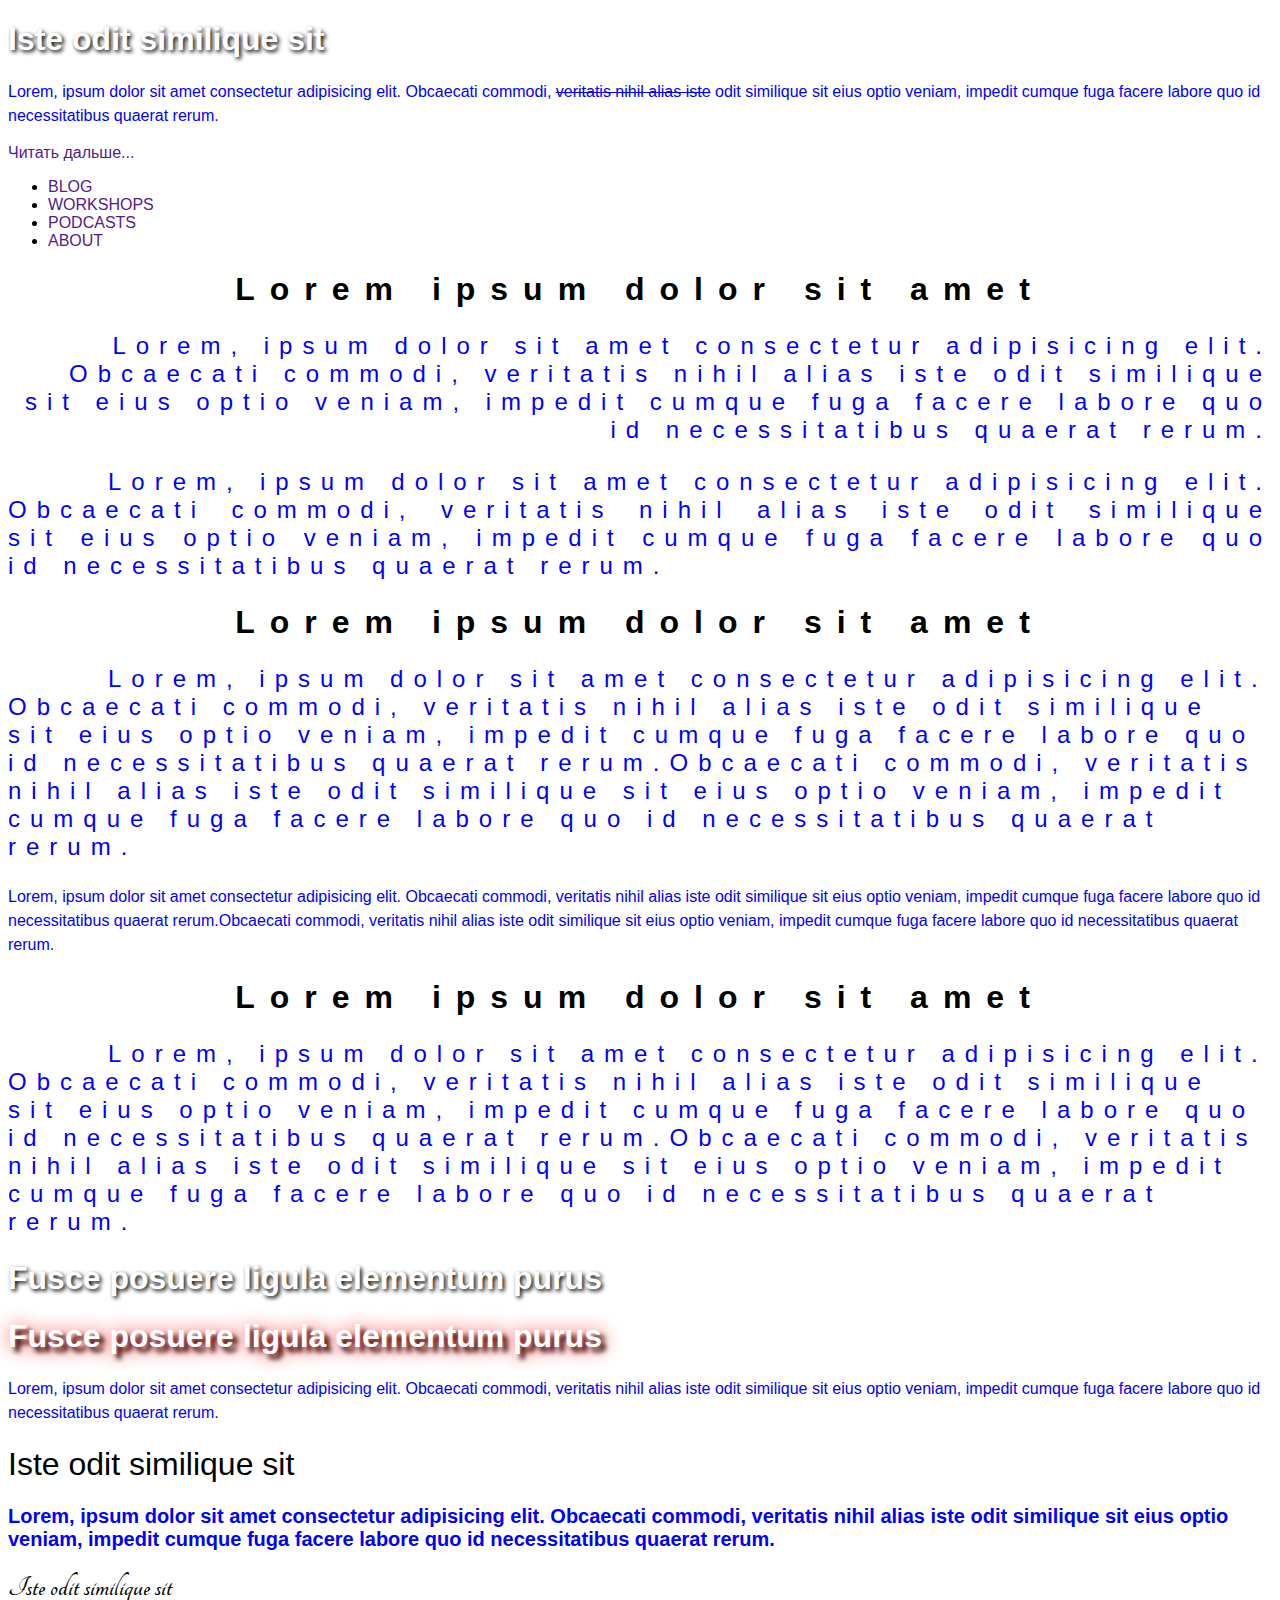
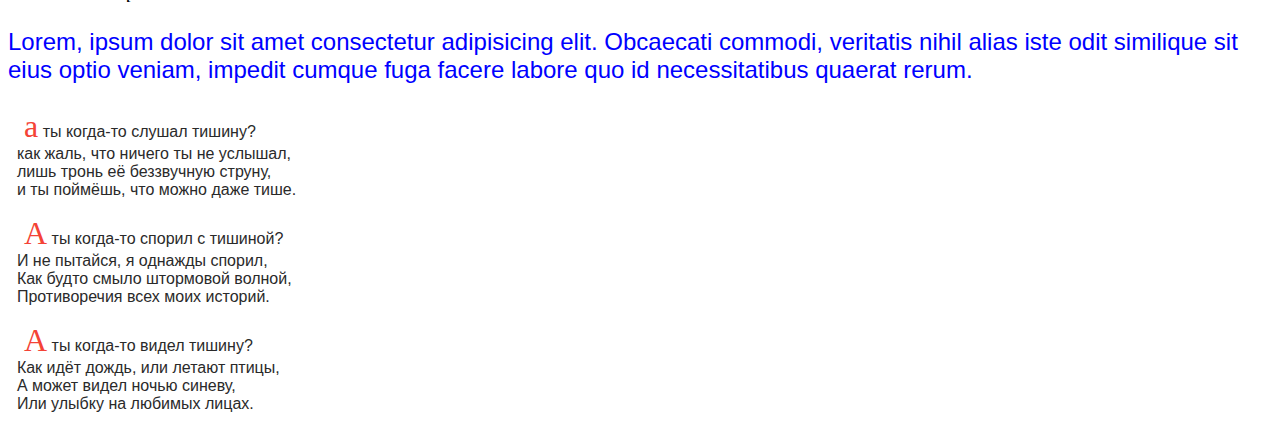
==== index.html @ 729db8b0 "texst" ====
<!DOCTYPE html>
<html lang="zxx">
<head>
    <meta charset="UTF-8">
    <meta http-equiv="X-UA-Compatible" content="IE=edge">
    <meta name="viewport" content="width=device-width, initial-scale=1.0">
    <title>Document</title>
    <link href="https://fonts.googleapis.com/css2?family=Tangerine:wght@700&display=swap" rel="stylesheet">
    <style type="text/css">
        p {
            color: blue;
            font-size: 24px;
        }
    </style>
    <link rel="stylesheet" href="./css/styles.css"/>
</head>
<body>
    <section>


<h1 class="title">Iste odit similique sit</h1>
<p class="text">
    Lorem, ipsum dolor sit amet consectetur adipisicing elit. Obcaecati commodi,
    <span>veritatis nihil alias iste</span> odit similique sit eius optio veniam,
    impedit cumque fuga facere labore quo id necessitatibus quaerat rerum.
</p>
<a href="" class="link">Читать дальше...</a>

<ul class="site-nav">
    <li><a href="" class="link">Blog</a></li>
    <li><a href="" class="link">Workshops</a></li>
    <li><a href="" class="link">Podcasts</a></li>
    <li><a href="" class="link">About</a></li>
</ul>

<article class="post">
    <h1 class="post-title">Lorem ipsum dolor sit amet</h1>
    <p class="post-text align-right">
        Lorem, ipsum dolor sit amet consectetur adipisicing elit. Obcaecati commodi,
        veritatis nihil alias iste odit similique sit eius optio veniam, impedit
        cumque fuga facere labore quo id necessitatibus quaerat rerum.
    </p>

    <p class="post-text align-justify">
        Lorem, ipsum dolor sit amet consectetur adipisicing elit. Obcaecati commodi,
        veritatis nihil alias iste odit similique sit eius optio veniam, impedit
        cumque fuga facere labore quo id necessitatibus quaerat rerum.
    </p>
</article>

<article class="post">
    <h1 class="post-title">Lorem ipsum dolor sit amet</h1>
    <p class="post-text">
        Lorem, ipsum dolor sit amet consectetur adipisicing elit. Obcaecati commodi,
        veritatis nihil alias iste odit similique sit eius optio veniam, impedit
        cumque fuga facere labore quo id necessitatibus quaerat rerum.Obcaecati
        commodi, veritatis nihil alias iste odit similique sit eius optio veniam,
        impedit cumque fuga facere labore quo id necessitatibus quaerat rerum.
    </p>
</article>

<p class="text">
    Lorem, ipsum dolor sit amet consectetur adipisicing elit. Obcaecati commodi,
    veritatis nihil alias iste odit similique sit eius optio veniam, impedit
    cumque fuga facere labore quo id necessitatibus quaerat rerum.Obcaecati
    commodi, veritatis nihil alias iste odit similique sit eius optio veniam,
    impedit cumque fuga facere labore quo id necessitatibus quaerat rerum.
</p>

<article class="post">
    <h1 class="post-title">Lorem ipsum dolor sit amet</h1>
    <p class="post-text">
        Lorem, ipsum dolor sit amet consectetur adipisicing elit. Obcaecati commodi,
        veritatis nihil alias iste odit similique sit eius optio veniam, impedit
        cumque fuga facere labore quo id necessitatibus quaerat rerum.Obcaecati
        commodi, veritatis nihil alias iste odit similique sit eius optio veniam,
        impedit cumque fuga facere labore quo id necessitatibus quaerat rerum.
    </p>
</article>


<h1 class="title">Fusce posuere ligula elementum purus</h1>

<h1 class="titlev">Fusce posuere ligula elementum purus</h1>

    </section>

<section>

<p class="text">
    Lorem, ipsum dolor sit amet consectetur adipisicing elit. Obcaecati commodi,
    veritatis nihil alias iste odit similique sit eius optio veniam, impedit
    cumque fuga facere labore quo id necessitatibus quaerat rerum.
</p>

<h1 class="title1">Iste odit similique sit</h1>
<p class="text1">
    Lorem, ipsum dolor sit amet consectetur adipisicing elit. Obcaecati commodi,
    veritatis nihil alias iste odit similique sit eius optio veniam, impedit
    cumque fuga facere labore quo id necessitatibus quaerat rerum.
</p>

<h1 class="title2">Iste odit similique sit</h1>
<p class="text2">
    Lorem, ipsum dolor sit amet consectetur adipisicing elit. Obcaecati commodi,
    veritatis nihil alias iste odit similique sit eius optio veniam, impedit
    cumque fuga facere labore quo id necessitatibus quaerat rerum.
</p>
</section>

<section>
<pre>
  а ты когда-то слушал тишину?
  как жаль, что ничего ты не услышал,
  лишь тронь её беззвучную струну,
  и ты поймёшь, что можно даже тише.
</pre>

<pre>
  А ты когда-то спорил с тишиной?
  И не пытайся, я однажды спорил,
  Как будто смыло штормовой волной,
  Противоречия всех моих историй.
</pre>

<pre>
  А ты когда-то видел тишину?
  Как идёт дождь, или летают птицы,
  А может видел ночью синеву,
  Или улыбку на любимых лицах.
</pre>

</body>

</html>
---- css/styles.css ----
.text > span {
  text-decoration: line-through;
}

.link {
  text-decoration: none;
}

.site-nav .link {
  text-transform: uppercase;
}

.post-title {
  text-align: center;
}

.align-right {
  text-align: right;
}
.align-justify {
  text-align: justify;
}
.post-text {
  text-indent: 100px;
}

.text {
  font-size: 16px;
  line-height: 1.5;
}

.post-title {
  letter-spacing: 15px;
}

.post-text {
  letter-spacing: 10px;
}
.title {
  color: #ffffff;
  text-shadow: 2px 2px 4px #000000;
}
.titlev {
  color: #ffffff;
  text-shadow: 2px 2px 20px #ff0000, 5px 5px 5px #000000;
}

.text1 {
  font-size: 20px;
  font-weight: 700;
}

.title1 {
  font-weight: 400;
}

.title2 {
  font-family: "Tangerine", cursive;
  font-size: 30px;
}

body {
  font-family: "Helvetica Neue", "Roboto", Verdana, Tahoma, sans-serif;
}

pre {
  font-family: "Arial", "Helvetica", sans-serif;
  color: #2a2a2a;
  font-size: 16px;
}

pre::first-letter {
  font-family: "Tahoma", serif;
  font-size: 32px;
  color: #f44336;
}

pre::selection {
  color: #ffffff;
  background-color: #3f51b5;
}
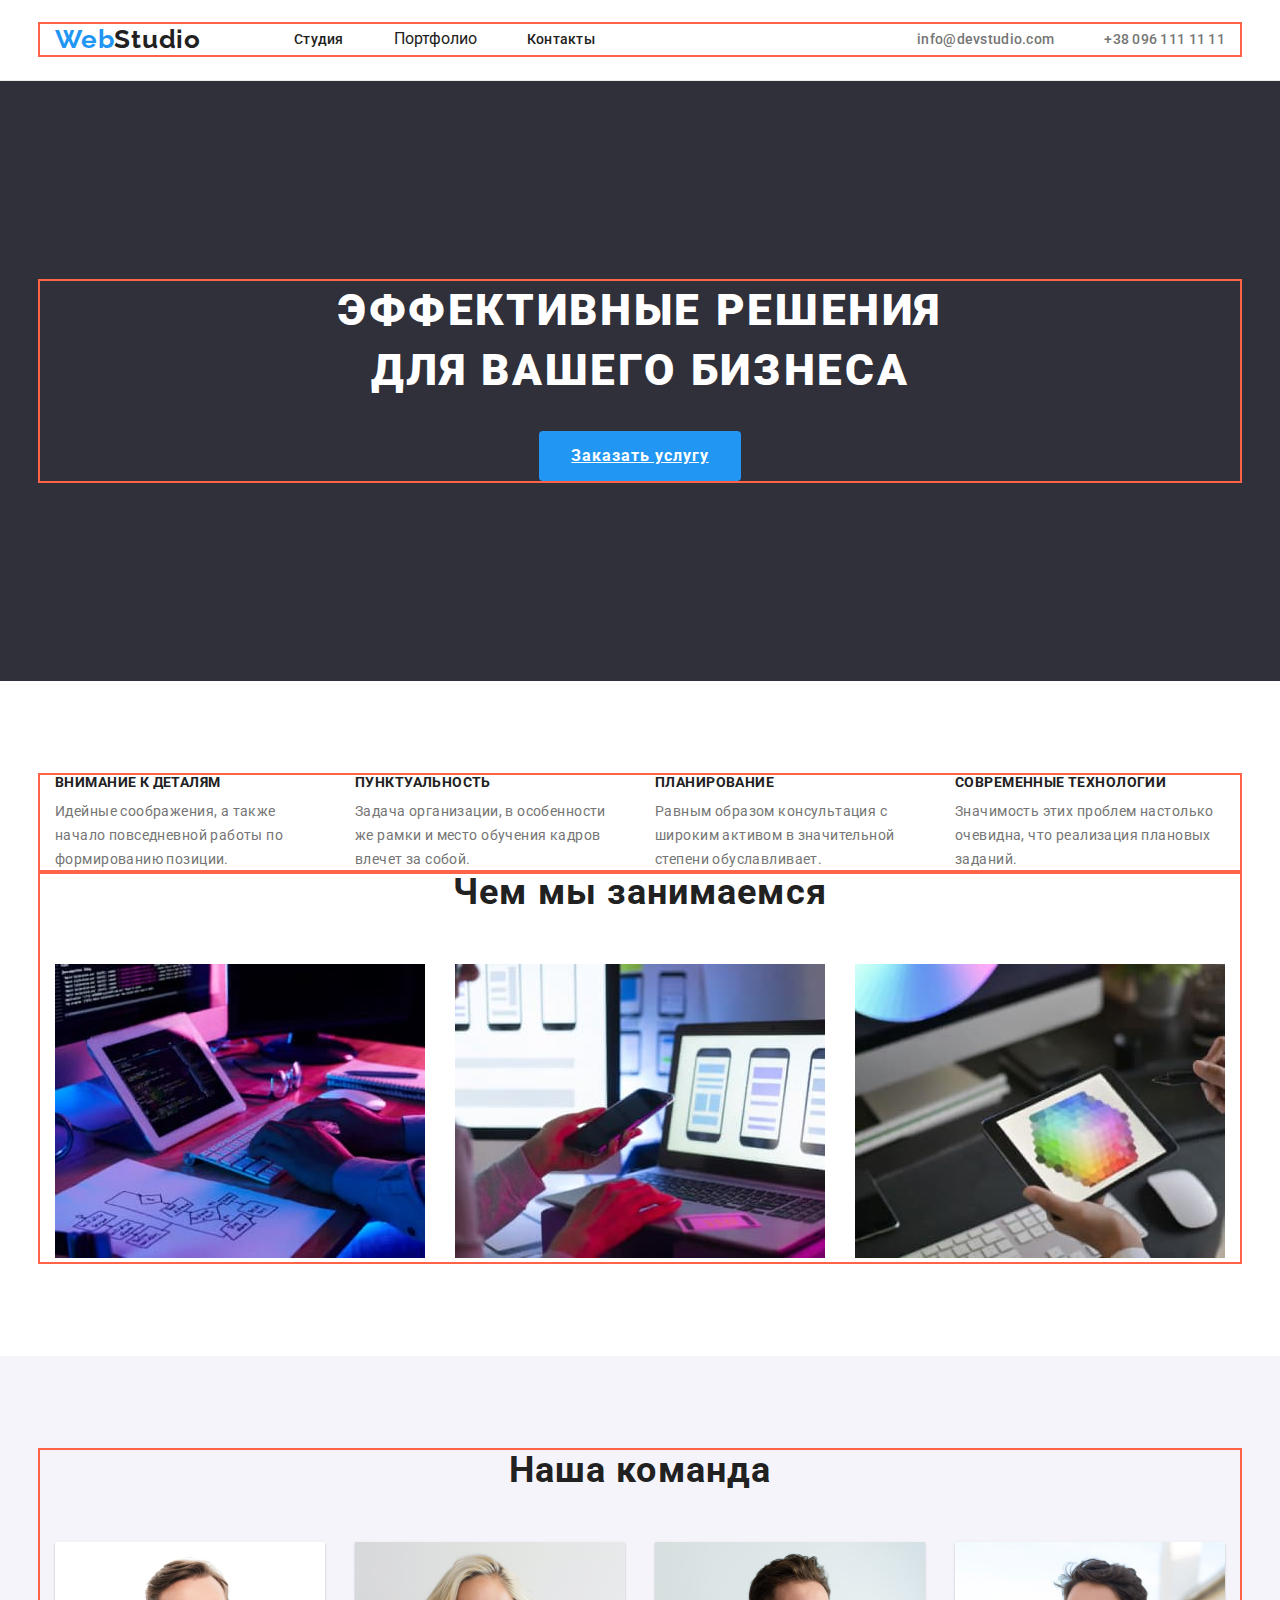
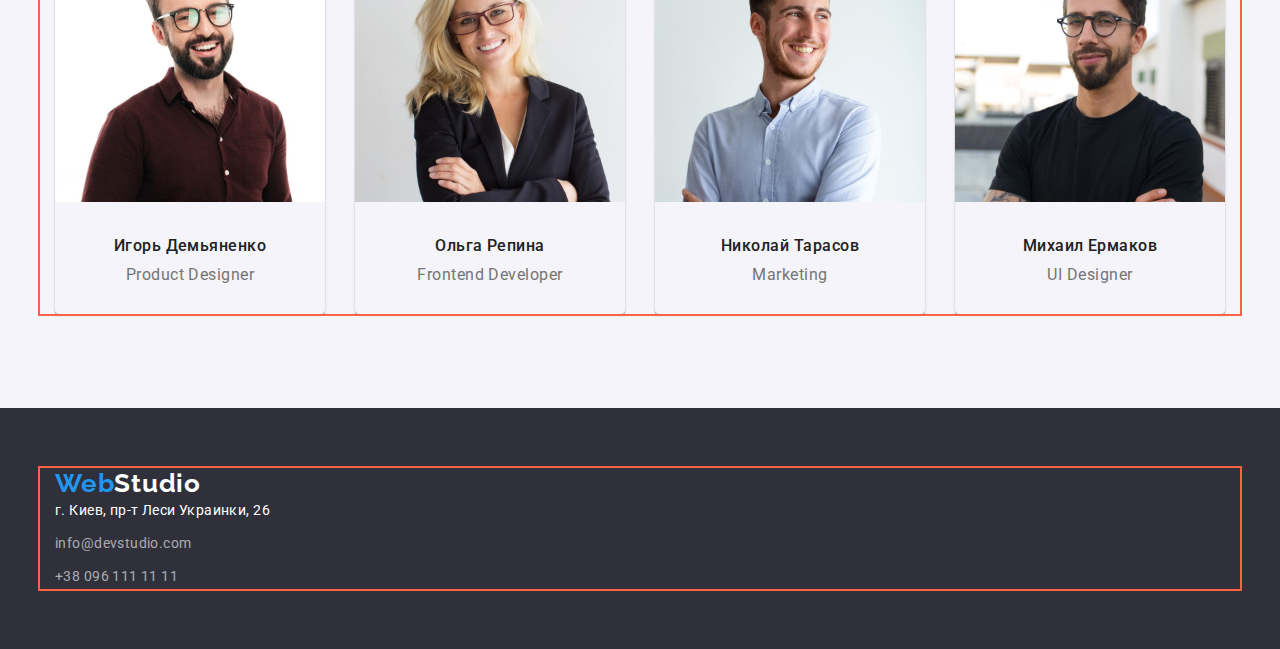
==== commit 462054d0: "work-10" ====
--- a/index.html
+++ b/index.html
@@ -1,135 +1,161 @@
 <!DOCTYPE html>
-<html lang="zxx">
+<html lang="ru">
+
 <head>
     <meta charset="UTF-8">
     <meta http-equiv="X-UA-Compatible" content="IE=edge">
     <meta name="viewport" content="width=device-width, initial-scale=1.0">
     <title>Document</title>
-    <link href="https://fonts.googleapis.com/css2?family=Tangerine:wght@700&display=swap" rel="stylesheet">
-    <style type="text/css">
-        p {
-            color: blue;
-            font-size: 24px;
-        }
-    </style>
-    <link rel="stylesheet" href="./css/styles.css"/>
+    <link rel="stylesheet" href="css/reset.css" />
+    <link rel="preconnect" href="https://fonts.googleapis.com">
+    <link rel="preconnect" href="https://fonts.gstatic.com" crossorigin>
+    <link
+        href="https://fonts.googleapis.com/css2?family=Raleway:wght@700&family=Roboto:wght@400;500;700;900&display=swap"
+        rel="stylesheet">
+
+    <link rel="stylesheet"
+        href=" https://cdnjs.cloudflare.com/ajax/libs/modern-normalize/1.1.0/modern-normalize.min.css">
+
+    <link rel="stylesheet" href="css/styles.css" />
+
 </head>
+
 <body>
-    <section>
+    <header class="header">
+        <div class="container main-nav">
+            <nav class="main-nav">
+                <a class="logo nav-link" href="">
+                    Web<span class="accent">Studio</span>
+                </a>
+                <ul class="site-nav list">
+                    <li class="item"><a class="link nav-link dinamic" href="">Студия</a></li>
+                    <li class="item"><a class="link nav-link" href=""></a>Портфолио</li>
+                    <li class="item"><a class="link nav-link" href="./portfolio.html">Контакты</a></li>
+                </ul>
+            </nav>
+            <ul class="auth-nav list">
+                <li class="item"><a class="header-link nav-link" href="info@devstudio.com">info@devstudio.com</a></li>
+                <li class="item"><a class="header-link nav-link" href="+38-096-111-11-11">+38 096 111 11 11</a></li>
+            </ul>
+        </div>
+    </header>
+    <main>
+        <section class="hero">
+            <div class="container hero-thumb">
+                <h1 class="hero-title">
+                    Эффективные решения<br>
+                    для вашего бизнеса
+                </h1>
+                <a href="#" class="more-link">Заказать услугу</a>
+            </div>
+
+        </section>
+        <section class="worth">
+            <div class="container">
+
+                <!-- <h2> Worth Достоинства </h2> -->
 
 
-<h1 class="title">Iste odit similique sit</h1>
-<p class="text">
-    Lorem, ipsum dolor sit amet consectetur adipisicing elit. Obcaecati commodi,
-    <span>veritatis nihil alias iste</span> odit similique sit eius optio veniam,
-    impedit cumque fuga facere labore quo id necessitatibus quaerat rerum.
-</p>
-<a href="" class="link">Читать дальше...</a>
+                <ul class="worth-list list">
+                    <li class="items">
+                        <h3 class="worth-title">Внимание к деталям</h3>
+                        <p class="worth-text">Идейные соображения, а также начало повседневной работы по формированию
+                            позиции.
+                        </p>
+                    </li>
+                    <li class="items">
+                        <h3 class="worth-title">Пунктуальность</h3>
+                        <p class="worth-text">Задача организации, в особенности же рамки и место обучения кадров влечет
+                            за
+                            собой.</p>
+                    </li>
+                    <li class="items">
+                        <h3 class="worth-title">Планирование</h3>
+                        <p class="worth-text">Равным образом консультация с широким активом в значительной степени
+                            обуславливает.</p>
+                    </li>
+                    <li class="items">
+                        <h3 class="worth-title">Современные технологии</h3>
+                        <p class="worth-text">Значимость этих проблем настолько очевидна, что реализация плановых
+                            заданий.</p>
+                    </li>
+                </ul>
+            </div>
 
-<ul class="site-nav">
-    <li><a href="" class="link">Blog</a></li>
-    <li><a href="" class="link">Workshops</a></li>
-    <li><a href="" class="link">Podcasts</a></li>
-    <li><a href="" class="link">About</a></li>
-</ul>
+        </section>
+        <section class="images">
+            <div class="container">
+                <h2 class="images-title">Чем мы занимаемся</h2>
+                <ul class="images-list list">
+                    <li class="images-item">
+                        <img src="./images/box1.jpg" alt="стол програмиста" width="370" />
+                    </li>
+                    <li class="images-item">
+                        <img src="./images/box2.jpg" alt="телефон с ноутбуком" width="370" />
+                    </li>
+                    <li class="images-item">
+                        <img src="./images/box3.jpg" alt="планшет в руках" width="370" />
+                    </li>
+                </ul>
+            </div>
 
-<article class="post">
-    <h1 class="post-title">Lorem ipsum dolor sit amet</h1>
-    <p class="post-text align-right">
-        Lorem, ipsum dolor sit amet consectetur adipisicing elit. Obcaecati commodi,
-        veritatis nihil alias iste odit similique sit eius optio veniam, impedit
-        cumque fuga facere labore quo id necessitatibus quaerat rerum.
-    </p>
-
-    <p class="post-text align-justify">
-        Lorem, ipsum dolor sit amet consectetur adipisicing elit. Obcaecati commodi,
-        veritatis nihil alias iste odit similique sit eius optio veniam, impedit
-        cumque fuga facere labore quo id necessitatibus quaerat rerum.
-    </p>
-</article>
-
-<article class="post">
-    <h1 class="post-title">Lorem ipsum dolor sit amet</h1>
-    <p class="post-text">
-        Lorem, ipsum dolor sit amet consectetur adipisicing elit. Obcaecati commodi,
-        veritatis nihil alias iste odit similique sit eius optio veniam, impedit
-        cumque fuga facere labore quo id necessitatibus quaerat rerum.Obcaecati
-        commodi, veritatis nihil alias iste odit similique sit eius optio veniam,
-        impedit cumque fuga facere labore quo id necessitatibus quaerat rerum.
-    </p>
-</article>
-
-<p class="text">
-    Lorem, ipsum dolor sit amet consectetur adipisicing elit. Obcaecati commodi,
-    veritatis nihil alias iste odit similique sit eius optio veniam, impedit
-    cumque fuga facere labore quo id necessitatibus quaerat rerum.Obcaecati
-    commodi, veritatis nihil alias iste odit similique sit eius optio veniam,
-    impedit cumque fuga facere labore quo id necessitatibus quaerat rerum.
-</p>
-
-<article class="post">
-    <h1 class="post-title">Lorem ipsum dolor sit amet</h1>
-    <p class="post-text">
-        Lorem, ipsum dolor sit amet consectetur adipisicing elit. Obcaecati commodi,
-        veritatis nihil alias iste odit similique sit eius optio veniam, impedit
-        cumque fuga facere labore quo id necessitatibus quaerat rerum.Obcaecati
-        commodi, veritatis nihil alias iste odit similique sit eius optio veniam,
-        impedit cumque fuga facere labore quo id necessitatibus quaerat rerum.
-    </p>
-</article>
-
-
-<h1 class="title">Fusce posuere ligula elementum purus</h1>
-
-<h1 class="titlev">Fusce posuere ligula elementum purus</h1>
-
-    </section>
-
-<section>
-
-<p class="text">
-    Lorem, ipsum dolor sit amet consectetur adipisicing elit. Obcaecati commodi,
-    veritatis nihil alias iste odit similique sit eius optio veniam, impedit
-    cumque fuga facere labore quo id necessitatibus quaerat rerum.
-</p>
-
-<h1 class="title1">Iste odit similique sit</h1>
-<p class="text1">
-    Lorem, ipsum dolor sit amet consectetur adipisicing elit. Obcaecati commodi,
-    veritatis nihil alias iste odit similique sit eius optio veniam, impedit
-    cumque fuga facere labore quo id necessitatibus quaerat rerum.
-</p>
-
-<h1 class="title2">Iste odit similique sit</h1>
-<p class="text2">
-    Lorem, ipsum dolor sit amet consectetur adipisicing elit. Obcaecati commodi,
-    veritatis nihil alias iste odit similique sit eius optio veniam, impedit
-    cumque fuga facere labore quo id necessitatibus quaerat rerum.
-</p>
-</section>
-
-<section>
-<pre>
-  а ты когда-то слушал тишину?
-  как жаль, что ничего ты не услышал,
-  лишь тронь её беззвучную струну,
-  и ты поймёшь, что можно даже тише.
-</pre>
-
-<pre>
-  А ты когда-то спорил с тишиной?
-  И не пытайся, я однажды спорил,
-  Как будто смыло штормовой волной,
-  Противоречия всех моих историй.
-</pre>
-
-<pre>
-  А ты когда-то видел тишину?
-  Как идёт дождь, или летают птицы,
-  А может видел ночью синеву,
-  Или улыбку на любимых лицах.
-</pre>
-
+        </section>
+        <article class="team">
+            <div class="container">
+                <h2 class="images-title">Наша команда</h2>
+                <ul class="team-list list">
+                    <li class="team-link">
+                        <img class="team-img" src="./images/foto1.jpg" alt="фотография мужчины" width="270" />
+                        <div class="team-title-text">
+                            <h3 class="team-title">Игорь Демьяненко</h3>
+                            <p class="team-text">Product Designer</p>
+                        </div>
+                    </li>
+                    <li class="team-link">
+                        <img class="team-img" src="./images/foto2.jpg" alt="фотография девушки" width="270" />
+                        <div class="team-title-text">
+                            <h3 class="team-title">Ольга Репина</h3>
+                            <p class="team-text">Frontend Developer</p>
+                        </div>
+                    </li>
+                    <li class="team-link">
+                        <img class="team-img" src="./images/foto3.jpg" alt="фотография мужчины" width="270" />
+                        <div class="team-title-text">
+                            <h3 class="team-title">Николай Тарасов</h3>
+                            <p class="team-text">Marketing</p>
+                        </div>
+                    </li>
+                    <li class="team-link">
+                        <img class="team-img" src="./images/foto4.jpg" alt="фотография мужчины" width="270" />
+                        <div class="team-title-text">
+                            <h3 class="team-title">Михаил Ермаков</h3>
+                            <p class="team-text">UI Designer</p>
+                        </div>
+                    </li>
+                </ul>
+            </div>
+        </article>
+    </main>
+    <footer>
+        <div class="container">
+            <a class="logo nav-link footer-logo" href="">Web<span class="accents">Studio</span></a>
+            <address>
+                <ul class="auth-navs list">
+                    <li class="footer-list">
+                        <a class="footer-link nav-link" href="г.Киев,пр-т.Леси.Украинки,26 ">г. Киев, пр-т Леси
+                            Украинки, 26</a>
+                    </li>
+                    <li class="footer-list">
+                        <a class="footer-nav nav-link" href="info@devstudio.com">info@devstudio.com</a>
+                    </li>
+                    <li class="footer-list">
+                        <a class="footer-nav nav-link" href="+38-096-111-11-11">+38 096 111 11 11</a>
+                    </li>
+                </ul>
+            </address>
+        </div>
+    </footer>
 </body>
 
-</html>+</html>
+
--- a/css/styles.css
+++ b/css/styles.css
@@ -1,81 +1,472 @@
-.text > span {
-  text-decoration: line-through;
+:root {
+  --primary-text-color: #212121;
+  --title-text-color: #757575;
+  --accent-color: #2196f3;
+  --white-color: #ffffff;
+  --address-futer-color: rgba(255, 255, 255, 0.6);
+  --button-background-color: #f5f4fa;
+  --futer-backgraund-color: #2f303a;
+  --texts-backgraund-color: #2196f3;
+}
+
+html {
+  box-sizing: border-box;
+}
+
+*,
+*::before,
+*::after {
+  box-sizing: inherit;
+}
+
+body {
+  margin: 0;
+  background-color: #ffffff;
+  color: #212121;
+  font-family: Roboto, sans-serif;
+}
+
+/* ------------общие настройки------------- */
+
+.container {
+  margin-left: auto;
+  margin-right: auto;
+  width: 1200px;
+  padding-left: 15px;
+  padding-right: 15px;
+  outline: 2px solid tomato;
+}
+
+.nav-link:hover,
+.nav-link:focus {
+  color: var(--accent-color);
+}
+
+.lists {
+  list-style: none;
+}
+
+/*---------------- header------------------- */
+
+.logo.nav-link {
+  font-family: Raleway, cursive;
+  font-weight: 700;
+  font-size: 26px;
+  line-height: 1.19;
+  letter-spacing: 0.03em;
+  color: var(--accent-color);
+  text-decoration: none;
+}
+
+.dinamic {
+  color: var(--accent-color);
 }
 
 .link {
+  font-weight: 500;
+  font-size: 14px;
+  line-height: 1.14;
+  letter-spacing: 0.02em;
+  color: var(--primary-text-color);
+}
+
+.header-link {
+  font-weight: 500;
+  font-size: 14px;
+  line-height: 1.14;
+  letter-spacing: 0.02em;
+  color: var(--title-text-color);
+}
+
+.header {
+  padding-top: 24px;
+  padding-bottom: 25px;
+  border-bottom: 1px solid #ececec;
+}
+.header-portfolio {
+  padding-top: 24px;
+}
+
+.site-nav.list {
+  display: flex;
+  margin-left: 93px;
+}
+.site-nav .item + .item {
+  margin-left: 50px;
+}
+.site-nav .item:last-child {
+  margin-right: 0;
+}
+.auth-nav.list {
+  display: flex;
+  margin-left: auto;
+}
+.auth-nav .item + .item {
+  margin-left: 50px;
+}
+
+.main-nav {
+  display: flex;
+  align-items: center;
+}
+
+.accent {
+  color: var(--primary-text-color);
+}
+
+/* ----------------hero--------------------- */
+
+.hero {
+  text-align: center;
+}
+
+.hero-thumb {
+}
+
+.hero {
+  padding-top: 200px;
+  padding-bottom: 200px;
+  background-color: var(--futer-backgraund-color);
+}
+
+.hero-title {
+  margin-top: 0;
+  margin-bottom: 30px;
+  font-weight: 900;
+  font-size: 44px;
+  line-height: 1.36;
+  text-align: center;
+  letter-spacing: 0.06em;
+  text-transform: uppercase;
+  color: var(--white-color);
+  background-color: #2f303a;
+}
+
+.more-link {
+  font-weight: 700;
+  font-size: 16px;
+  line-height: 1.87;
+  align-items: center;
+  letter-spacing: 0.06em;
+  color: var(--white-color);
+  background-color: #2196f3;
+  border-radius: 4px;
+  border: none;
+  padding: 10px 32px;
+  display: inline-block;
+  text-align: center;
+  min-width: 200px;
+}
+
+.more-link:hover,
+.more-link:active {
+  color: #212121;
   text-decoration: none;
 }
 
-.site-nav .link {
+/* --------------- portfolio button------------------ */
+
+.section-button {
+  padding-top: 94px;
+}
+
+.item-nav .item-btn + .item-btn {
+  margin-left: 8px;
+}
+
+.filter-button {
+  font-weight: 500;
+  font-size: 16px;
+  line-height: 1.62;
+  letter-spacing: 0.03em;
+  background: var(--button-background-color);
+  border-radius: 4px;
+  font-family: Roboto, sans-serif;
+  padding: 6px 22px;
+  display: inline-block;
+  text-align: center;
+  border: none;
+  min-width: auto;
+}
+
+.filter-button:focus,
+.filter-button:hover {
+  color: var(--white-color);
+  background-color: var(--texts-backgraund-color);
+  border-radius: 4px;
+}
+
+.btn {
+  margin-left: 295px;
+}
+
+.item-nav.list {
+  display: flex;
+  margin-bottom: 50px;
+}
+
+/* -----------------portfolio====----------- */
+
+.portfolio {
+  padding-top: 94px;
+  padding-bottom: 94px;
+}
+
+.portfolio-title-text {
+  padding: 20px 24px 20px 24px;
+  border-right: 1px solid #eeeeee;
+  border-bottom: 1px solid #eeeeee;
+  border-left: 1px solid #eeeeee;
+  border-top: 1px solid #eeeeee;
+}
+
+.title {
+  margin-top: 0;
+  margin-bottom: 4px;
+  font-weight: 700;
+  font-size: 18px;
+  line-height: 2;
+  letter-spacing: 0.06em;
+  color: var(--primary-text-color);
+}
+
+.text {
+  margin-top: 0;
+  margin-bottom: 0;
+  font-size: 16px;
+  line-height: 1.87;
+  letter-spacing: 0.03em;
+  color: var(--title-text-color);
+}
+
+/* .portfolio-list {
+  display: flex;
+  flex-wrap: wrap;
+  margin-left: -30px;
+  margin-right: -30px;
+}
+.portfolio-link {
+  width: calc(100% / 3 - 30px);
+  margin-left: 30px;
+  margin-right: 30px;
+} */
+
+.portfolio-list {
+  display: flex;
+  flex-wrap: wrap;
+}
+
+.portfolio-link:not(:nth-child(3n)) {
+  margin-right: 30px;
+}
+
+.portfolio-link:focus,
+.portfolio-link:hover {
+  box-shadow: 0px 1px 1px rgba(0, 0, 0, 0.12), 0px 4px 4px rgba(0, 0, 0, 0.06),
+    1px 4px 6px rgba(0, 0, 0, 0.16);
+}
+
+.portfolio-link:not(:nth-last-child(-n + 3)) {
+  margin-bottom: 30px;
+}
+
+.portfolio-img {
+  margin-top: 0;
+  margin-bottom: 0;
+}
+
+.list {
+  margin: 0;
+  padding: 0;
+  list-style: none;
+}
+
+/* -----------worth достоинства-------------- */
+
+.worth-list .items {
+  min-width: 270px;
+}
+
+.worth-list {
+  display: flex;
+}
+
+.items + .items {
+  margin-left: 30px;
+}
+
+.worth {
+  padding-top: 94px;
+  padding-bottom: 94;
+}
+
+.worth-title {
+  margin-bottom: 10px;
+  margin-top: 0;
+  font-weight: 700;
+  font-size: 14px;
+  line-height: 1.14;
+  letter-spacing: 0.03em;
   text-transform: uppercase;
-}
-
-.post-title {
-  text-align: center;
-}
-
-.align-right {
-  text-align: right;
-}
-.align-justify {
-  text-align: justify;
-}
-.post-text {
-  text-indent: 100px;
-}
-
-.text {
+  color: var(--primary-text-color);
+}
+.worth-text {
+  margin-top: 0;
+  margin-bottom: 0;
+  font-size: 14px;
+  line-height: 1.71;
+  letter-spacing: 0.03em;
+  color: var(--title-text-color);
+}
+
+/* ------images чем мы занимаемся------------ */
+
+.team {
+  padding-top: 94px;
+  padding-bottom: 94px;
+}
+
+.images-list {
+  display: flex;
+}
+
+.team-link {
+  box-shadow: 0px 1px 3px rgba(0, 0, 0, 0.12), 0px 1px 1px rgba(0, 0, 0, 0.14),
+    0px 2px 1px rgba(0, 0, 0, 0.2);
+  border-radius: 0px 0px 4px 4px;
+}
+
+.team-link:not(:last-child) {
+  margin-right: 30px;
+}
+
+.images {
+  padding-top: 0;
+  padding-bottom: 94px;
+}
+
+/* --применяется так же к h2 team------ */
+.images-title {
+  margin-top: 0;
+  margin-bottom: 50px;
+  font-weight: 700;
+  font-size: 36px;
+  line-height: 1.16;
+  letter-spacing: 0.03em;
+  text-align: center;
+  color: var(--primary-text-color);
+}
+
+/* ---------------team----------------------- */
+
+.team {
+  padding-top: 94px;
+  padding-bottom: 94px;
+  background-color: var(--button-background-color);
+}
+
+.team-list {
+  display: flex;
+}
+
+.images-item:not(:last-child) {
+  margin-right: 30px;
+}
+
+.team-img {
+  margin-top: 0;
+  margin-bottom: 0;
+}
+
+.team-title-text {
+  padding-top: 30px;
+  padding-bottom: 30px;
+  text-align: center;
+}
+
+.team-title {
+  margin-top: 0;
+  margin-bottom: 10px;
+  font-weight: 500;
   font-size: 16px;
-  line-height: 1.5;
-}
-
-.post-title {
-  letter-spacing: 15px;
-}
-
-.post-text {
-  letter-spacing: 10px;
-}
-.title {
-  color: #ffffff;
-  text-shadow: 2px 2px 4px #000000;
-}
-.titlev {
-  color: #ffffff;
-  text-shadow: 2px 2px 20px #ff0000, 5px 5px 5px #000000;
-}
-
-.text1 {
-  font-size: 20px;
-  font-weight: 700;
-}
-
-.title1 {
-  font-weight: 400;
-}
-
-.title2 {
-  font-family: "Tangerine", cursive;
-  font-size: 30px;
-}
-
-body {
-  font-family: "Helvetica Neue", "Roboto", Verdana, Tahoma, sans-serif;
-}
-
-pre {
-  font-family: "Arial", "Helvetica", sans-serif;
-  color: #2a2a2a;
+  line-height: 1.18;
+  letter-spacing: 0.03em;
+  color: var(--primary-text-color);
+}
+.team-text {
+  margin-top: 0;
+  margin-bottom: 0;
   font-size: 16px;
-}
-
-pre::first-letter {
-  font-family: "Tahoma", serif;
-  font-size: 32px;
-  color: #f44336;
-}
-
-pre::selection {
-  color: #ffffff;
-  background-color: #3f51b5;
-}
+  line-height: 19px;
+  letter-spacing: 0.03em;
+  color: var(--title-text-color);
+}
+
+/* ----------------footer-------------------- */
+
+footer {
+  padding-top: 60px;
+  padding-bottom: 60px;
+  background: var(--futer-backgraund-color);
+}
+
+.footer-logo {
+  margin-bottom: 20px;
+}
+
+.accents {
+  color: var(--white-color);
+}
+
+.footer-link {
+  margin-bottom: 9px;
+  font-style: normal;
+  font-size: 14px;
+  line-height: 1.71;
+  letter-spacing: 0.03em;
+  color: var(--white-color);
+}
+
+.footer-nav {
+  font-style: normal;
+  font-size: 14px;
+  line-height: 1.71;
+  letter-spacing: 0.03em;
+  color: var(--address-futer-color);
+}
+.footer-list:not(:last-child) {
+  margin-bottom: 9px;
+}
+
+.list .nav-link {
+  text-decoration: none;
+}
+
+/* -----invisible невидимый заголовок-------- */
+
+.invisible {
+  opacity: 0;
+  font-size: 0px;
+  line-height: 0px;
+  display: none;
+  color: transparent;
+  visibility: hidden;
+  overflow: hidden;
+  width: 0px;
+  height: 0px;
+}
+
+.nav-links:hover,
+.nav-links:focus {
+  color: var(--primary-text-color);
+  text-decoration: none;
+}
+
+/*  */
+/* цвет основного массива текста #212121 */
+/* вторичный текст #757575 */
+/* синий цвет акцент  #2196F3 */
+/* белый F#FFFFF */
+/*  rgba(255, 255, 255, 0.6  */
+/* background: #F5F4FA; */
+/* background: #2f303a; footer */
